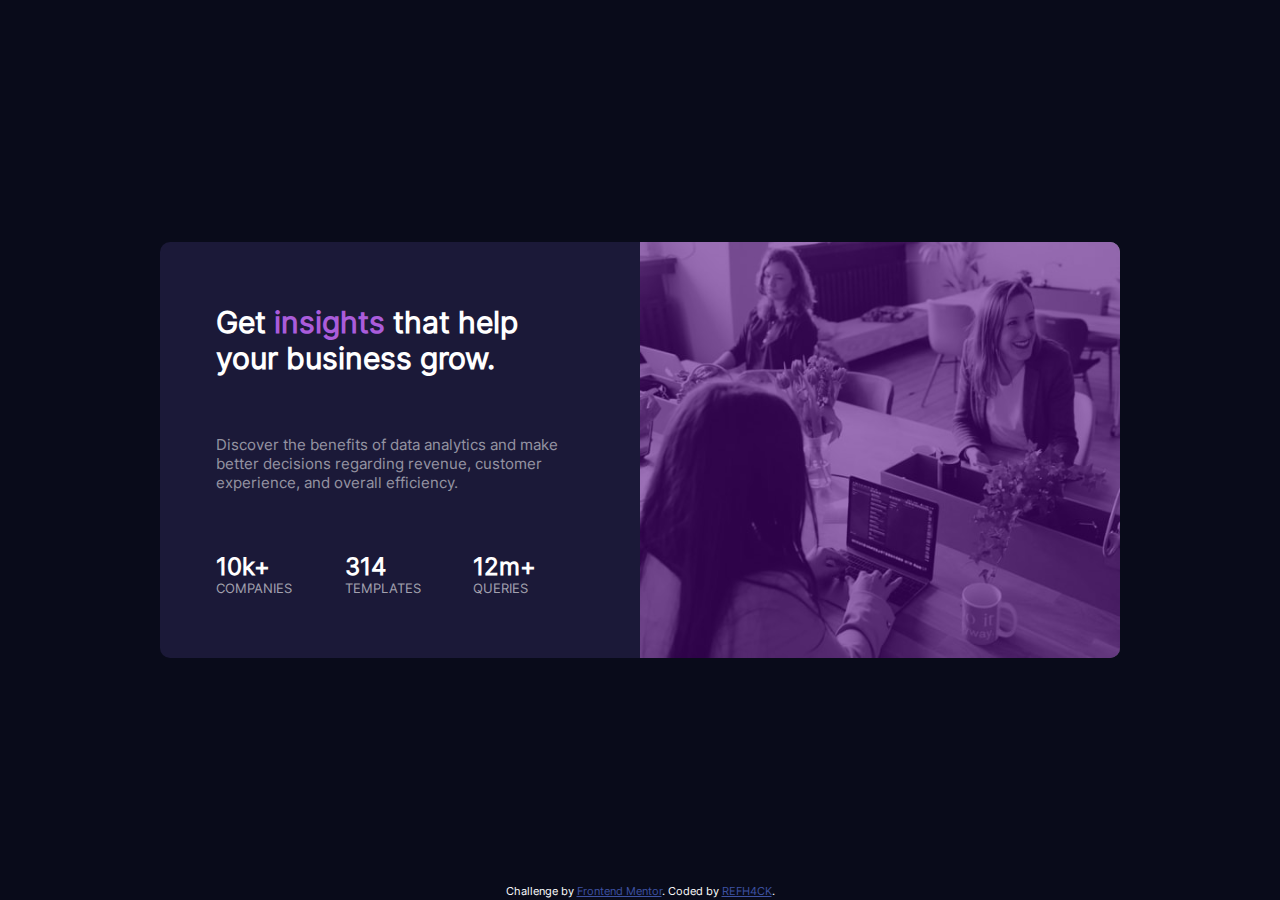
==== index.html @ 110bb307 "Add files via upload" ====
<!DOCTYPE html>
<html lang="en">
  <head>
    <meta charset="UTF-8" />
    <meta name="viewport" content="width=device-width, initial-scale=1.0" />
    <link
      rel="icon"
      type="image/png"
      sizes="32x32"
      href="./images/favicon-32x32.png"
    />
    <link rel="stylesheet" href="main.css" />

    <title>Frontend Mentor | Stats preview card component</title>
  </head>
  <body>

    <main class="main-container">

      <article class="body-card">

        <section class="left-side-card">
          <h1 class="title-card">Get <span>insights</span> that help your business grow.</h1>
          <p class="description">
            Discover the benefits of data analytics and make better decisions regarding revenue, customer
            experience, and overall efficiency.
          </p>
        
          <div class="stats-section">

            <div>
              <h2 class="stats-info">10k+</h2>
              <p class="stats-name">companies</p>
            </div>

            <div>
              <h2 class="stats-info">314</h2>
              <p class="stats-name">templates</p>
            </div>

            <div>
              <h2 class="stats-info">12m+</h2>
              <p class="stats-name">queries</p>
            </div>

          </div>
          
        </section>

        <section class="right-side-card">

        </section>

      </article>

    </main>

    <footer>
      <div class="attribution">
        Challenge by
        <a href="https://www.frontendmentor.io?ref=challenge" target="_blank"
          >Frontend Mentor</a
        >. Coded by <a href="https://github.com/R3FH4CK">REFH4CK</a>.
      </div>
    </footer>
  </body>
</html>
---- main.css ----
@font-face {
  font-family: "Inter";
  src: url(assets/Inter/static/Inter-Regular.ttf);
}
:root {
  --bg-color: hsl(233, 47%, 7%);
  --bg-color-leftSide: hsl(244, 38%, 16%);
  --overlay: hsla(277, 94%, 26%, 0.558);
  --color-description: hsla(0, 0%, 100%, 0.542);
  --statsName-color: hsla(0, 0%, 100%, 0.6);
  --span-color: hsl(277, 64%, 61%);
}

* {
  padding: 0;
  margin: 0;
  box-sizing: border-box;
  font-family: "Inter", serif;
}

body{
  background: var(--bg-color);
}

.main-container {
  position: relative;
  display: grid;
  justify-content: center;
  align-items: center;
  height: 100vh;
  background: var(--bg-color);
  padding: 2rem;
}

.body-card {
  width: 60rem;
  height: 26rem;
  display: grid;
  grid-template-columns: repeat(2, 30rem);
  place-items: center;
}

.left-side-card {
  display: flex;
  flex-direction: column;
  justify-content: space-around;
  background: var(--bg-color-leftSide);
  width: 100%;
  height: 100%;
  border-radius: 10px 0 0 10px;
  padding: 2rem 3.5rem;
  color: #fff;
}

.left-side-card .title-card {
  font-size: 1.9rem;
}

.left-side-card .title-card span {
  color: var(--span-color);
}

.description {
  color: var(--color-description);
  font-size: 15px;
}

.stats-section {
  display: flex;
  justify-content: space-between;
  padding-right: 3rem;
}

.stats-section div .stats-info {
  font-size: 1.5rem;
}

.stats-section div .stats-name {
  color: var(--statsName-color);
  text-transform: uppercase;
  font-size: 0.8rem;
}

.right-side-card {
  position: relative;
  background: url(images/image-header-desktop.jpg) no-repeat center center /
    100% 100%;
  height: 100%;
  width: 100%;
  border-radius: 0 10px 10px 0;
}

.right-side-card::before {
  position: absolute;
  content: "";
  width: 100%;
  height: 100%;
  background-color: var(--overlay);
  border-radius: 0 10px 10px 0;
}

footer{
  position: absolute;
  bottom: 0;
  width: 100%;
  padding: .5rem;
  line-height: .2;
}

.attribution {
  font-size: 11px;
  text-align: center;
  color: #fff;
}

.attribution a {
  color: hsl(228, 45%, 44%);
}

@media (width < 990px) {

  .main-container{
    height: 80vh;
  }
  .body-card {
    height: 50rem;
    width: auto;
    grid-template-columns: repeat(1, 27.5rem);
    grid-template-areas:
      "top-side"
      "bottom-side";
  }
  .left-side-card {
    grid-area: bottom-side;
    border-radius: 0px 0 10px 10px;
    justify-content: start;
    height: 39rem;
    text-align: center;
    gap: 3rem;
    padding: 2rem;
  }
  .left-side-card .stats-section{
    padding: 0;
  }
  .left-side-card .title-card{
    font-size: 2.5rem;
  }
  .left-side-card .description{
    font-size: 1.3rem;
  }
  .stats-section{
    flex-direction: column;
    gap: 1.5rem;
  }
  .stats-section div .stats-info{
    font-size: 1.7rem;
  }
  .stats-section div .stats-name{
    font-size: 1.1rem;
  }
  .right-side-card {
    grid-area: top-side;
    height: 18rem;
    border-radius: 10px 10px 0 0;
    background: url(images/image-header-mobile.jpg) no-repeat center center / cover;
  }
  .right-side-card::before {
    border-radius: 10px 10px 0 0;
  }
}
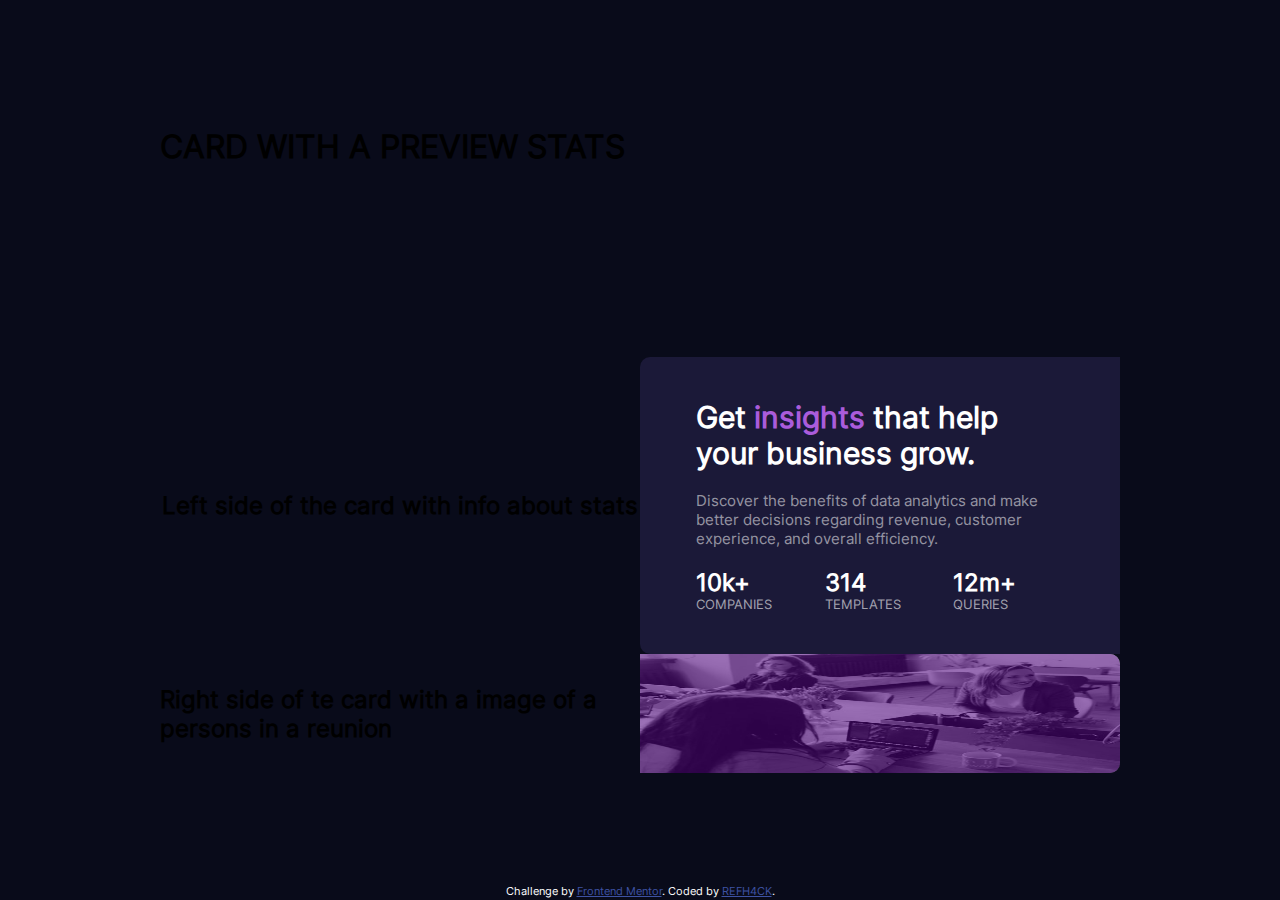
==== commit c5a1101c: "Update index.html" ====
--- a/index.html
+++ b/index.html
@@ -16,9 +16,10 @@
   <body>
 
     <main class="main-container">
-
+      <h1 class="sr-only">CARD WITH A PREVIEW STATS</h1>
       <article class="body-card">
 
+        <h2 class="sr-only">Left side of the card with info about stats</h2>
         <section class="left-side-card">
           <h1 class="title-card">Get <span>insights</span> that help your business grow.</h1>
           <p class="description">
@@ -27,28 +28,24 @@
           </p>
         
           <div class="stats-section">
-
             <div>
               <h2 class="stats-info">10k+</h2>
               <p class="stats-name">companies</p>
             </div>
-
             <div>
               <h2 class="stats-info">314</h2>
               <p class="stats-name">templates</p>
             </div>
-
             <div>
               <h2 class="stats-info">12m+</h2>
               <p class="stats-name">queries</p>
             </div>
-
           </div>
-          
+        
         </section>
-
+        
+        <h2 class="sr-only">Right side of te card with a image of a persons in a reunion</h2>
         <section class="right-side-card">
-
         </section>
 
       </article>
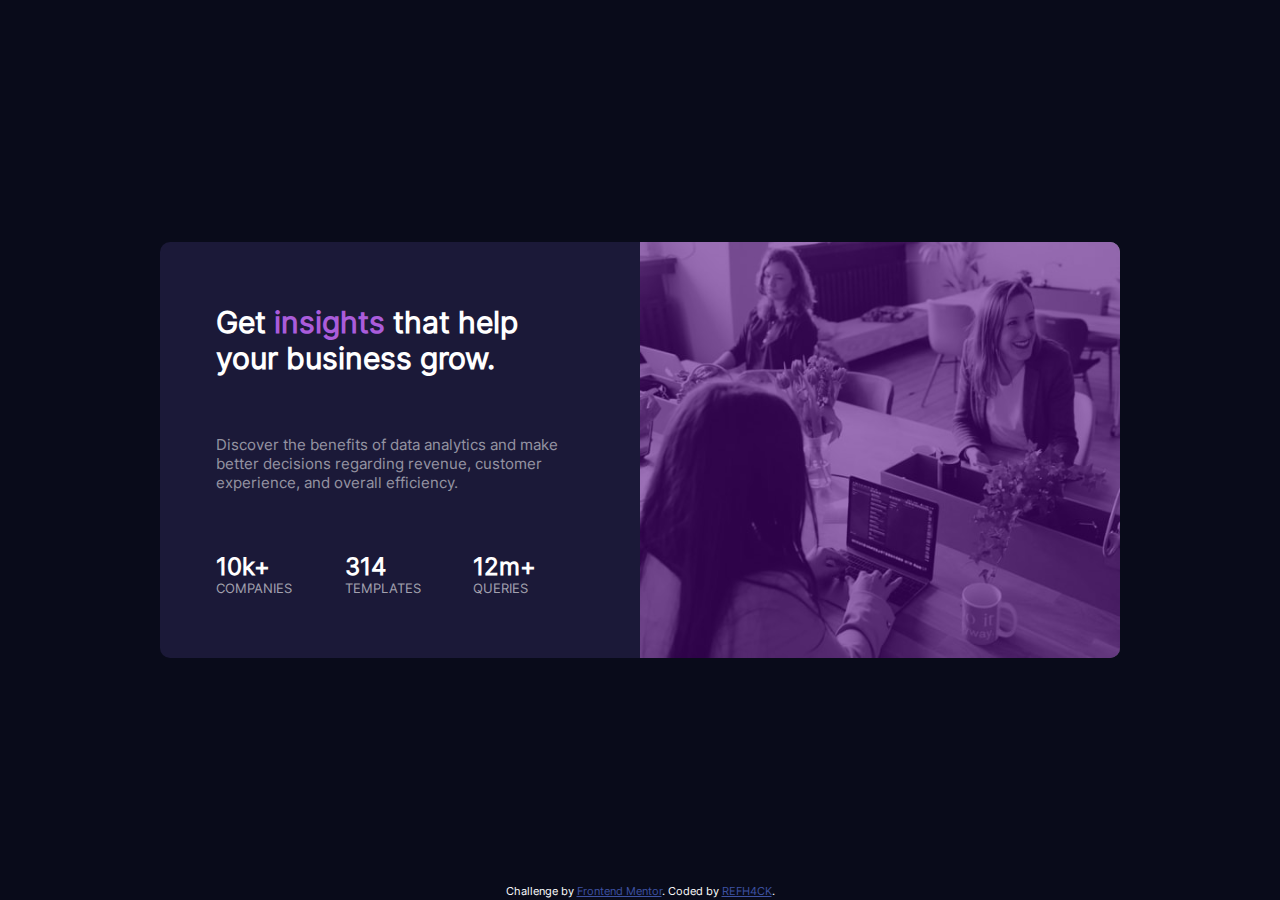
==== commit 3c375822: "Update index.html" ====
--- a/index.html
+++ b/index.html
@@ -21,7 +21,7 @@
 
         <h2 class="sr-only">Left side of the card with info about stats</h2>
         <section class="left-side-card">
-          <h1 class="title-card">Get <span>insights</span> that help your business grow.</h1>
+          <h2 class="title-card">Get <span>insights</span> that help your business grow.</h2>
           <p class="description">
             Discover the benefits of data analytics and make better decisions regarding revenue, customer
             experience, and overall efficiency.
@@ -44,7 +44,7 @@
         
         </section>
         
-        <h2 class="sr-only">Right side of te card with a image of a persons in a reunion</h2>
+        <h3 class="sr-only">Right side of te card with a image of a persons in a reunion</h2>
         <section class="right-side-card">
         </section>
 
--- a/main.css
+++ b/main.css
@@ -18,7 +18,7 @@
   font-family: "Inter", serif;
 }
 
-body{
+body {
   background: var(--bg-color);
 }
 
@@ -99,12 +99,12 @@
   border-radius: 0 10px 10px 0;
 }
 
-footer{
+footer {
   position: absolute;
   bottom: 0;
   width: 100%;
-  padding: .5rem;
-  line-height: .2;
+  padding: 0.5rem;
+  line-height: 0.2;
 }
 
 .attribution {
@@ -117,9 +117,17 @@
   color: hsl(228, 45%, 44%);
 }
 
+.sr-only {
+  position: absolute;
+  left: -10000px;
+  width: 1px;
+  height: 1px;
+  top: auto;
+  overflow: hidden;
+}
+
 @media (width < 990px) {
-
-  .main-container{
+  .main-container {
     height: 80vh;
   }
   .body-card {
@@ -139,33 +147,33 @@
     gap: 3rem;
     padding: 2rem;
   }
-  .left-side-card .stats-section{
+  .left-side-card .stats-section {
     padding: 0;
   }
-  .left-side-card .title-card{
+  .left-side-card .title-card {
     font-size: 2.5rem;
   }
-  .left-side-card .description{
+  .left-side-card .description {
     font-size: 1.3rem;
   }
-  .stats-section{
+  .stats-section {
     flex-direction: column;
     gap: 1.5rem;
   }
-  .stats-section div .stats-info{
+  .stats-section div .stats-info {
     font-size: 1.7rem;
   }
-  .stats-section div .stats-name{
+  .stats-section div .stats-name {
     font-size: 1.1rem;
   }
   .right-side-card {
     grid-area: top-side;
     height: 18rem;
     border-radius: 10px 10px 0 0;
-    background: url(images/image-header-mobile.jpg) no-repeat center center / cover;
+    background: url(images/image-header-mobile.jpg) no-repeat center center /
+      cover;
   }
   .right-side-card::before {
     border-radius: 10px 10px 0 0;
   }
 }
-
